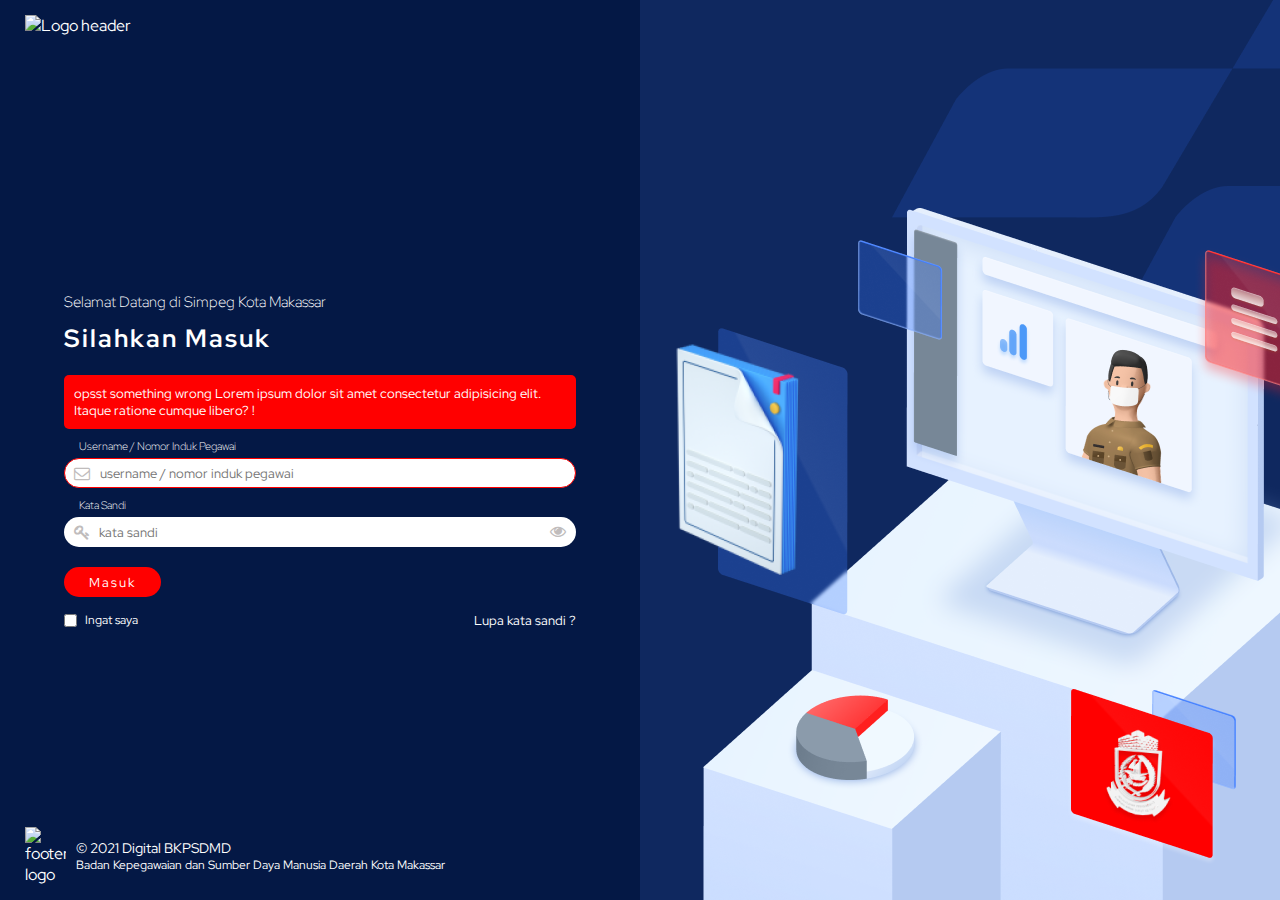
==== simpeg/simpeg.html @ 202be3ca "re locate filte" ====
<!DOCTYPE html>
<html lang="en">
  <head>
    <meta charset="UTF-8" />
    <meta name="viewport" content="width=device-width, initial-scale=1.0" />
    <link rel="preconnect" href="https://fonts.gstatic.com" />
    <link
      href="https://fonts.googleapis.com/css2?family=Red+Hat+Display&display=swap"
      rel="stylesheet"
    />
    <link
      rel="stylesheet"
      href="assets/font-awesome-4.7.0/css/font-awesome.min.css"
    />
    <link rel="stylesheet" href="assets/style.css" />
    <title>Login</title>
  </head>
  <body>
    <header>
      <img src="assets/logo_header.svg" alt="Logo header" />
    </header>
    <div class="container">
      <div class="left-layout">
        <div class="content">
          <div class="title">
            <span>Selamat Datang di Simpeg Kota Makassar</span>
            <span>Silahkan Masuk</span>
          </div>
          <div class="form-components">
            <div class="alert-panel">
              opsst something wrong Lorem ipsum dolor sit amet consectetur
              adipisicing elit. Itaque ratione cumque libero? !
            </div>
            <form action="#">
              <div class="input-components">
                <label for="username">Username / Nomor Induk Pegawai</label>
                <i class="fa fa-envelope-o"></i>
                <input
                  type="text"
                  autocomplete="off"
                  id="username"
                  class="alert-on"
                  placeholder="username / nomor induk pegawai"
                />
              </div>
              <div class="input-components">
                <label for="password">Kata Sandi</label>
                <i class="fa fa-key"></i>
                <input
                  type="password"
                  id="password"
                  placeholder="kata sandi"
                  class="input"
                />
                <span class="fa fa-eye" id="show_password"></span>
              </div>
              <button class="btn-submit">Masuk</button>
            </form>

            <div class="form-options">
              <div>
                <input type="checkbox" id="ingat_saya" value="1" />
                <label for="ingat_saya"> Ingat saya</label>
              </div>
              <a href="#">Lupa kata sandi ?</a>
            </div>
          </div>
        </div>
      </div>
      <div class="right-layout"></div>
    </div>
    <footer>
      <img src="assets/footer_logo.png" alt="footerl logo" />
      <div>
        <span>&copy; 2021 Digital BKPSDMD</span>
        <span
          >Badan Kepegawaian dan Sumber Daya Manusia Daerah Kota Makassar</span
        >
      </div>
    </footer>
  </body>
  <script>
    document
      .getElementById("show_password")
      .addEventListener("click", function () {
        if (document.getElementById("password").type === "password") {
          document.getElementById("password").type = "text";
        } else {
          document.getElementById("password").type = "password";
        }
      });
  </script>
</html>
---- simpeg/assets/style.css ----
body,
* {
  margin: 0;
  padding: 0;
  box-sizing: border-box;
  font-family: "Red Hat Display", sans-serif;
}
/* @supports (-webkit-appearance: none) or (-moz-appearance: none) {
  input[type="checkbox"] {
    -webkit-appearance: none;
    -moz-appearance: none;
  }
} */

@media (max-width: 992px) {
  /* .container {
      display: flex;
    } */

  header,
  footer {
    position: absolute;
    z-index: 2;
    padding: 15px 25px;
    width: 100vw;
    color: #ffffff;
    /* background-color: sandybrown; */
  }

  header {
    top: 0;
  }

  header img {
    width: 35vw;
  }

  footer {
    display: flex;
    flex-direction: row;
    align-items: center;
    bottom: 0;
  }
  footer img {
    padding-right: 10px;
    width: 14vw;
  }

  footer div {
    display: flex;
    flex-direction: column;
  }
  footer div span:nth-child(1) {
    font-size: 13px;
  }
  footer div span:nth-child(2) {
    font-size: 11px;
  }

  .left-layout {
    background-color: rgba(4, 24, 69, 0.892);
    width: 100vw;
    height: 100vh;
    padding: 25px 0px;
    align-items: center;
    flex-direction: column;
    display: flex;
    justify-content: center;
  }
  .left-layout::before {
    content: " ";
    position: absolute;
    z-index: -1;
    width: 100vw;
    height: 100vh;
    background-image: url("bg-2.png");
    background-repeat: no-repeat;
    background-size: 100%;
  }

  .title {
    display: flex;
    flex-direction: column;
    margin: 20px 0;
  }
  .title span:nth-child(1) {
    margin-bottom: 10px;
    font-weight: 100;
    font-size: 15px;
  }

  .title span:nth-child(2) {
    font-size: 25px;
    font-weight: bold;
    letter-spacing: 2px;
  }

  .content {
    /* padding: 0 30px; */
    align-items: flex-start;
    flex-direction: column;
    display: flex;
    justify-content: center;
    color: #ffffff;
    margin: 0 5vw;
  }

  .form-components {
    width: 100%;
  }

  .form-components .alert-panel {
    background-color: red;
    font-size: 12px;
    padding: 10px;
    border-radius: 5px;
  }

  .input-components {
    display: flex;
    flex-direction: column;
    margin: 10px 0;
    position: relative;
  }

  .input-components label {
    margin-bottom: 5px;
    padding-left: 15px;
    font-size: 11px;
    font-weight: 200;
  }

  .input-components input {
    padding: 2px 30px;
    border-radius: 20px;
    border: none;
    height: 30px;
  }

  .input-components input:focus {
    border: none;
    border-color: #ffffff;
    outline: none;
  }

  .input-components i {
    position: absolute;
    z-index: 2;
    color: #c0bcbc;
    bottom: 15%;
    margin-left: 10px;
    font-size: 13px;
  }

  .input-components span {
    position: absolute;
    z-index: 2;
    color: #c0bcbc;
    right: 0;
    margin-right: 10px;
    bottom: 15%;
    margin-left: 10px;
    cursor: pointer;
  }

  .input-components .alert-on,
  .input-components .alert-on:focus {
    border: 1.8px solid red;
    color: red;
  }

  .btn-submit {
    padding: 6px 25px;
    border: none;
    border-radius: 20px;
    background-color: red;
    color: #ffffff;
    margin: 10px 0;
    cursor: pointer;
    letter-spacing: 2px;
  }

  .btn-submit:active,
  .btn-submit:focus {
    outline: none;
  }

  .form-options {
    display: flex;
    flex-direction: row;
    justify-content: space-between;
    align-items: center;
    width: inherit;
    margin-top: 5px;
  }

  .form-options div {
    display: flex;
    flex-direction: row;
    justify-content: space-between;
    align-items: center;
  }

  .form-options a {
    font-size: 13px;
    color: #ffffff;
    text-decoration: none;
  }
  /*
  
  .form-options input {
    border: 1.5px solid #ffffff;
    background-color: transparent;
    border-radius: 3px;
    width: 15px;
    height: 15px;
    outline: none;
    transition: box-shadow 0.2s;
  }
  
  .form-options input:checked {
    border: 1.5px solid red;
    border-radius: 3px;
    background-color: red;
    width: 15px;
    height: 15px;
  }
  
  */
  .form-options label {
    font-size: 12px;
    padding-left: 8px;
  }
}

@media (min-width: 992px) {
  header,
  footer {
    position: absolute;
    z-index: 2;
    padding: 15px 25px;
    width: 100vw;
    color: #ffffff;
    /* background-color: sandybrown; */
  }

  header {
    top: 0;
  }

  header img {
    width: 12vw;
  }

  footer {
    display: flex;
    flex-direction: row;
    align-items: center;
    bottom: 0;
  }
  footer img {
    padding-right: 10px;
    width: 4vw;
  }

  footer div {
    display: flex;
    flex-direction: column;
  }
  footer div span:nth-child(1) {
    font-size: 14px;
  }
  footer div span:nth-child(2) {
    font-size: 12px;
  }
  .container {
    display: flex;
  }

  .left-layout {
    background-color: #041845;
    width: 50vw;
    height: 100vh;
    padding: 25px 0px;
    align-items: center;
    flex-direction: column;
    display: flex;
    justify-content: center;
  }

  .title {
    display: flex;
    flex-direction: column;
    justify-content: flex-start;
    margin: 20px 0;
    width: 100%;
  }
  .title span:nth-child(1) {
    margin-bottom: 10px;
    font-weight: 100;
    font-size: 15px;
  }

  .title span:nth-child(2) {
    font-size: 25px;
    font-weight: bold;
    letter-spacing: 2px;
  }

  .content {
    align-items: center;
    flex-direction: column;
    display: flex;
    justify-content: center;
    color: #ffffff;
    margin: 0 5vw;
  }

  .form-components {
    width: 100%;
  }
  .form-components .alert-panel {
    background-color: red;
    font-size: 13px;
    padding: 10px;
    border-radius: 5px;
    width: inherit;
  }
  .input-components {
    display: flex;
    position: relative;
    flex-direction: column;
    margin: 10px 0;
    width: inherit;
  }

  .input-components label {
    margin-bottom: 5px;
    padding-left: 15px;
    font-size: 11px;
    font-weight: 200;
  }

  .input-components input {
    padding: 2px 35px;
    border-radius: 20px;
    border: none;
    height: 30px;
  }

  .input-components input:focus {
    border: none;
    border-color: #ffffff;
    outline: none;
  }

  .input-components .alert-on,
  .input-components .alert-on:focus {
    border: 1.8px solid red;
    color: red;
  }

  .input-components i {
    position: absolute;
    z-index: 2;
    color: #c0bcbc;
    bottom: 14%;
    margin-left: 10px;
  }

  .input-components span {
    position: absolute;
    z-index: 2;
    color: #c0bcbc;
    right: 0;
    margin-right: 10px;
    bottom: 15%;
    margin-left: 10px;
    cursor: pointer;
  }

  .btn-submit {
    padding: 6px 25px;
    border: none;
    border-radius: 20px;
    background-color: red;
    color: #ffffff;
    margin: 10px 0;
    cursor: pointer;
    letter-spacing: 2px;
  }

  .btn-submit:active,
  .btn-submit:focus {
    outline: none;
  }

  .form-options {
    display: flex;
    flex-direction: row;
    justify-content: space-between;
    align-items: center;
    width: inherit;
    margin-top: 5px;
  }

  .form-options div {
    display: flex;
    flex-direction: row;
    justify-content: space-between;
    align-items: center;
  }

  .form-options a {
    font-size: 13px;
    color: #ffffff;
    text-decoration: none;
  }
  /*

.form-options input {
  border: 1.5px solid #ffffff;
  background-color: transparent;
  border-radius: 3px;
  width: 15px;
  height: 15px;
  outline: none;
  transition: box-shadow 0.2s;
}

.form-options input:checked {
  border: 1.5px solid red;
  border-radius: 3px;
  background-color: red;
  width: 15px;
  height: 15px;
}

*/
  .form-options label {
    font-size: 12px;
    padding-left: 8px;
  }

  .right-layout {
    width: 50vw;
    height: 100vh;
    padding-top: 30px;
    background-image: url("bg.png");
    background-position: center;
    background-repeat: no-repeat;
    background-size: cover;
  }
}
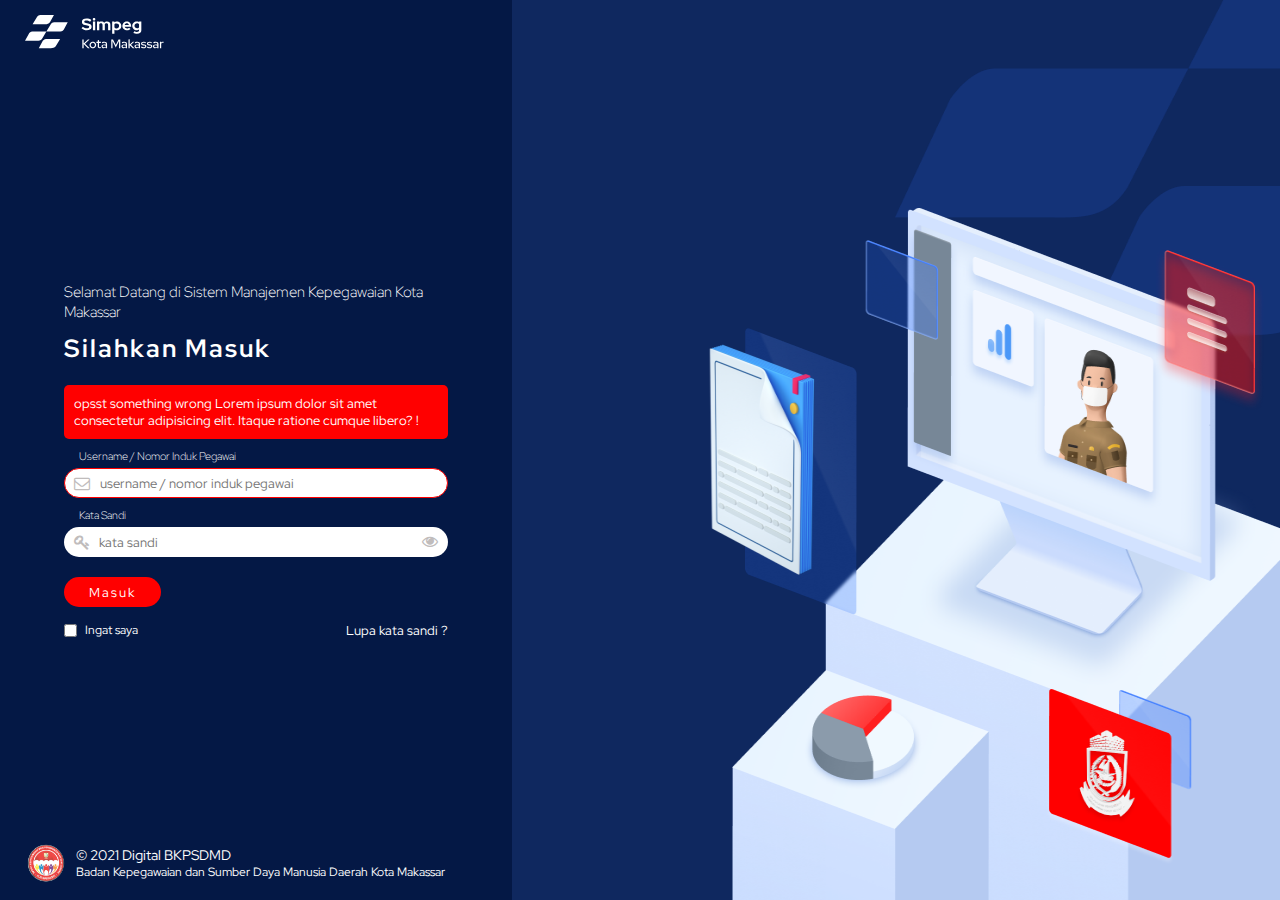
==== commit dbac4c0f: "simpeg makassar done" ====
--- a/simpeg/simpeg.html
+++ b/simpeg/simpeg.html
@@ -17,13 +17,16 @@
   </head>
   <body>
     <header>
-      <img src="assets/logo_header.svg" alt="Logo header" />
+      <img src="assets/logo.svg" alt="Logo header" />
     </header>
     <div class="container">
       <div class="left-layout">
         <div class="content">
           <div class="title">
-            <span>Selamat Datang di Simpeg Kota Makassar</span>
+            <span
+              >Selamat Datang di Sistem Manajemen Kepegawaian Kota
+              Makassar</span
+            >
             <span>Silahkan Masuk</span>
           </div>
           <div class="form-components">
--- a/simpeg/assets/style.css
+++ b/simpeg/assets/style.css
@@ -279,7 +279,7 @@
 
   .left-layout {
     background-color: #041845;
-    width: 50vw;
+    width: 40vw;
     height: 100vh;
     padding: 25px 0px;
     align-items: center;
@@ -443,12 +443,13 @@
   }
 
   .right-layout {
-    width: 50vw;
+    background-color: #0f285f;
+    width: 60vw;
     height: 100vh;
     padding-top: 30px;
     background-image: url("bg.png");
-    background-position: center;
+    background-position: right;
     background-repeat: no-repeat;
-    background-size: cover;
+    background-size: 85% 100%;
   }
 }
